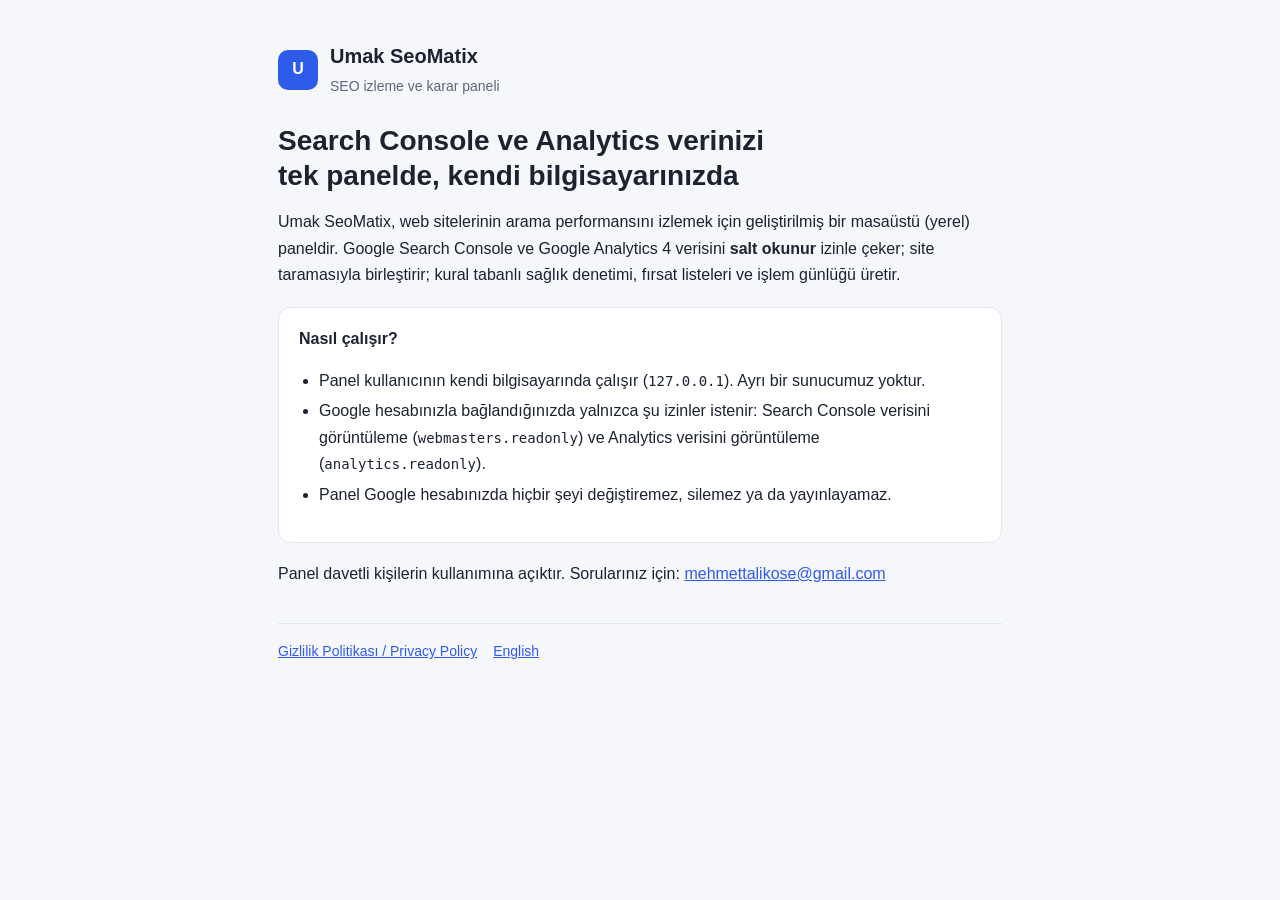
==== index.html @ 5dcf83fd "Umak SeoMatix tanıtım ve gizlilik sayfaları (Google OAuth için) Co-Authored-By: Claude Opus 5.5 <nor" ====
<!doctype html><html lang="tr"><head><meta charset="utf-8"><meta name="viewport" content="width=device-width,initial-scale=1">
<title>Umak SeoMatix</title><meta name="description" content="Umak SeoMatix: Search Console ve Google Analytics verisini yerelde birleştiren, salt okunur SEO izleme paneli."><link rel="stylesheet" href="style.css"></head>
<body><main>
<header><div class="logo" aria-hidden="true">U</div><div><b>Umak SeoMatix</b><br><span>SEO izleme ve karar paneli</span></div></header>
<h1>Search Console ve Analytics verinizi tek panelde, kendi bilgisayarınızda</h1>
<p>Umak SeoMatix, web sitelerinin arama performansını izlemek için geliştirilmiş bir masaüstü (yerel) paneldir. Google Search Console ve Google Analytics 4 verisini <strong>salt okunur</strong> izinle çeker; site taramasıyla birleştirir; kural tabanlı sağlık denetimi, fırsat listeleri ve işlem günlüğü üretir.</p>
<div class="card"><b>Nasıl çalışır?</b><ul>
<li>Panel kullanıcının kendi bilgisayarında çalışır (<code>127.0.0.1</code>). Ayrı bir sunucumuz yoktur.</li>
<li>Google hesabınızla bağlandığınızda yalnızca şu izinler istenir: Search Console verisini görüntüleme (<code>webmasters.readonly</code>) ve Analytics verisini görüntüleme (<code>analytics.readonly</code>).</li>
<li>Panel Google hesabınızda hiçbir şeyi değiştiremez, silemez ya da yayınlayamaz.</li>
</ul></div>
<p>Panel davetli kişilerin kullanımına açıktır. Sorularınız için: <a href="mailto:mehmettalikose@gmail.com">mehmettalikose@gmail.com</a></p>
<nav><a href="privacy.html">Gizlilik Politikası / Privacy Policy</a><a href="privacy.html#en">English</a></nav>
</main></body></html>
---- style.css ----
:root{--bg:#f6f7fb;--card:#fff;--ink:#1b2230;--mut:#5d6779;--line:#e2e6ee;--acc:#2f5bea}
@media(prefers-color-scheme:dark){:root{--bg:#0e121b;--card:#161c28;--ink:#e8ecf4;--mut:#98a2b3;--line:#263044;--acc:#7c9cff}}
*{box-sizing:border-box}body{margin:0;background:var(--bg);color:var(--ink);font:16px/1.65 -apple-system,BlinkMacSystemFont,"Segoe UI",Roboto,Inter,sans-serif}
main{max-width:760px;margin:0 auto;padding:40px 18px 64px}a{color:var(--acc)}
header{display:flex;align-items:center;gap:12px;margin-bottom:24px}header b{font-size:20px}header span{color:var(--mut);font-size:14px}
.logo{width:40px;height:40px;border-radius:10px;background:var(--acc);color:#fff;display:grid;place-items:center;font-weight:800}
h1{font-size:28px;line-height:1.25;margin:0 0 10px;text-wrap:balance}h2{font-size:19px;margin:30px 0 8px}
.card{background:var(--card);border:1px solid var(--line);border-radius:12px;padding:18px 20px;margin:18px 0}
ul{padding-left:20px}li{margin:4px 0}.mut{color:var(--mut);font-size:14px}code{font-size:14px}
nav{display:flex;gap:16px;flex-wrap:wrap;font-size:14px;margin-top:36px;padding-top:16px;border-top:1px solid var(--line)}
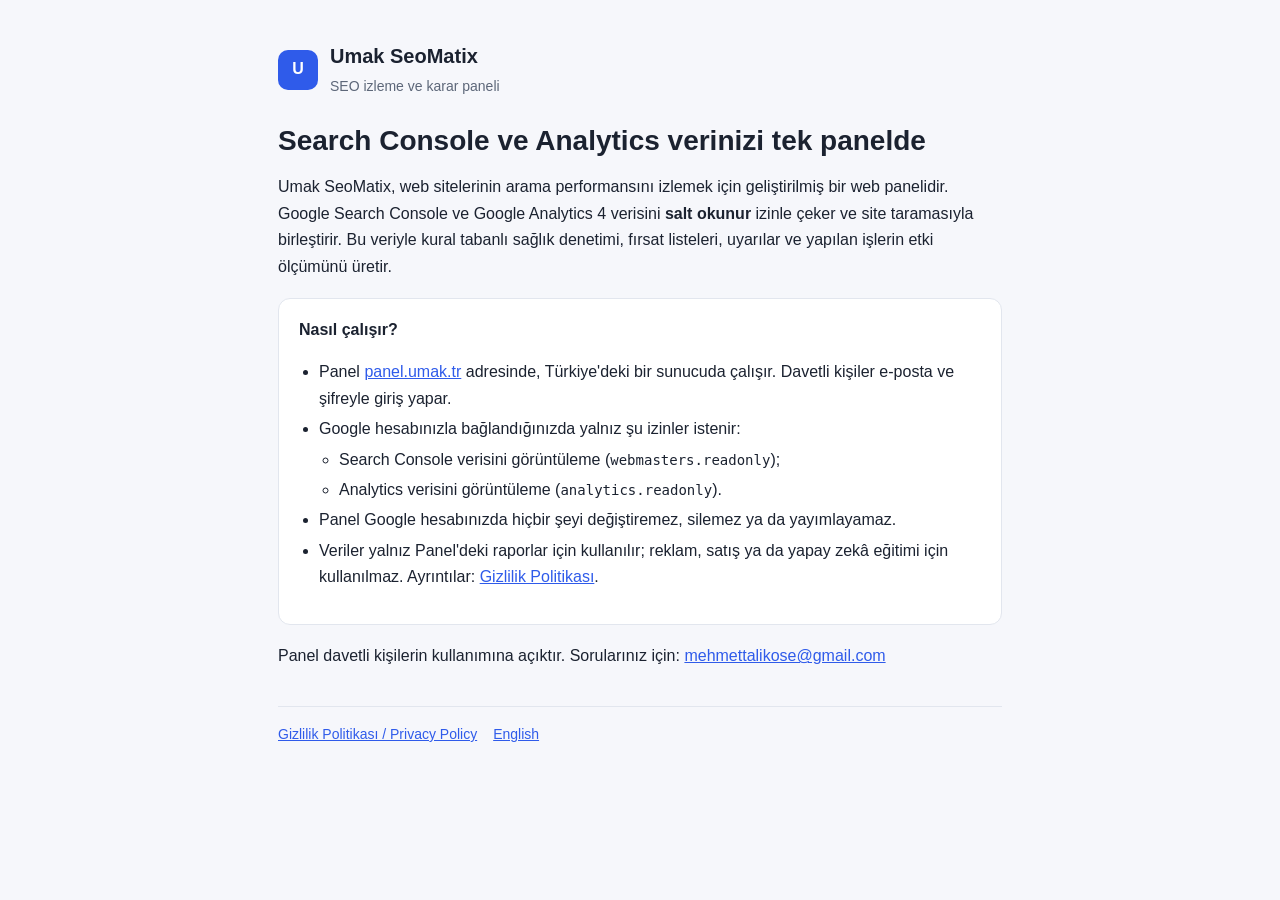
==== commit 1f109b4f: "Gizlilik politikası ve ana sayfa: panel artık panel.umak.tr'de sunucuda çalışıyor (saklama, paylaşım" ====
--- a/index.html
+++ b/index.html
@@ -1,13 +1,16 @@
 <!doctype html><html lang="tr"><head><meta charset="utf-8"><meta name="viewport" content="width=device-width,initial-scale=1">
-<title>Umak SeoMatix</title><meta name="description" content="Umak SeoMatix: Search Console ve Google Analytics verisini yerelde birleştiren, salt okunur SEO izleme paneli."><link rel="stylesheet" href="style.css"></head>
+<title>Umak SeoMatix</title><meta name="description" content="Umak SeoMatix: Search Console ve Google Analytics verisini site taramasıyla birleştiren, salt okunur SEO izleme paneli."><link rel="stylesheet" href="style.css"></head>
 <body><main>
 <header><div class="logo" aria-hidden="true">U</div><div><b>Umak SeoMatix</b><br><span>SEO izleme ve karar paneli</span></div></header>
-<h1>Search Console ve Analytics verinizi tek panelde, kendi bilgisayarınızda</h1>
-<p>Umak SeoMatix, web sitelerinin arama performansını izlemek için geliştirilmiş bir masaüstü (yerel) paneldir. Google Search Console ve Google Analytics 4 verisini <strong>salt okunur</strong> izinle çeker; site taramasıyla birleştirir; kural tabanlı sağlık denetimi, fırsat listeleri ve işlem günlüğü üretir.</p>
+<h1>Search Console ve Analytics verinizi tek panelde</h1>
+<p>Umak SeoMatix, web sitelerinin arama performansını izlemek için geliştirilmiş bir web panelidir. Google Search Console ve Google Analytics 4 verisini <strong>salt okunur</strong> izinle çeker ve site taramasıyla birleştirir. Bu veriyle kural tabanlı sağlık denetimi, fırsat listeleri, uyarılar ve yapılan işlerin etki ölçümünü üretir.</p>
 <div class="card"><b>Nasıl çalışır?</b><ul>
-<li>Panel kullanıcının kendi bilgisayarında çalışır (<code>127.0.0.1</code>). Ayrı bir sunucumuz yoktur.</li>
-<li>Google hesabınızla bağlandığınızda yalnızca şu izinler istenir: Search Console verisini görüntüleme (<code>webmasters.readonly</code>) ve Analytics verisini görüntüleme (<code>analytics.readonly</code>).</li>
-<li>Panel Google hesabınızda hiçbir şeyi değiştiremez, silemez ya da yayınlayamaz.</li>
+<li>Panel <a href="https://panel.umak.tr">panel.umak.tr</a> adresinde, Türkiye'deki bir sunucuda çalışır. Davetli kişiler e-posta ve şifreyle giriş yapar.</li>
+<li>Google hesabınızla bağlandığınızda yalnız şu izinler istenir:
+<ul><li>Search Console verisini görüntüleme (<code>webmasters.readonly</code>);</li>
+<li>Analytics verisini görüntüleme (<code>analytics.readonly</code>).</li></ul></li>
+<li>Panel Google hesabınızda hiçbir şeyi değiştiremez, silemez ya da yayımlayamaz.</li>
+<li>Veriler yalnız Panel'deki raporlar için kullanılır; reklam, satış ya da yapay zekâ eğitimi için kullanılmaz. Ayrıntılar: <a href="privacy.html">Gizlilik Politikası</a>.</li>
 </ul></div>
 <p>Panel davetli kişilerin kullanımına açıktır. Sorularınız için: <a href="mailto:mehmettalikose@gmail.com">mehmettalikose@gmail.com</a></p>
 <nav><a href="privacy.html">Gizlilik Politikası / Privacy Policy</a><a href="privacy.html#en">English</a></nav>
